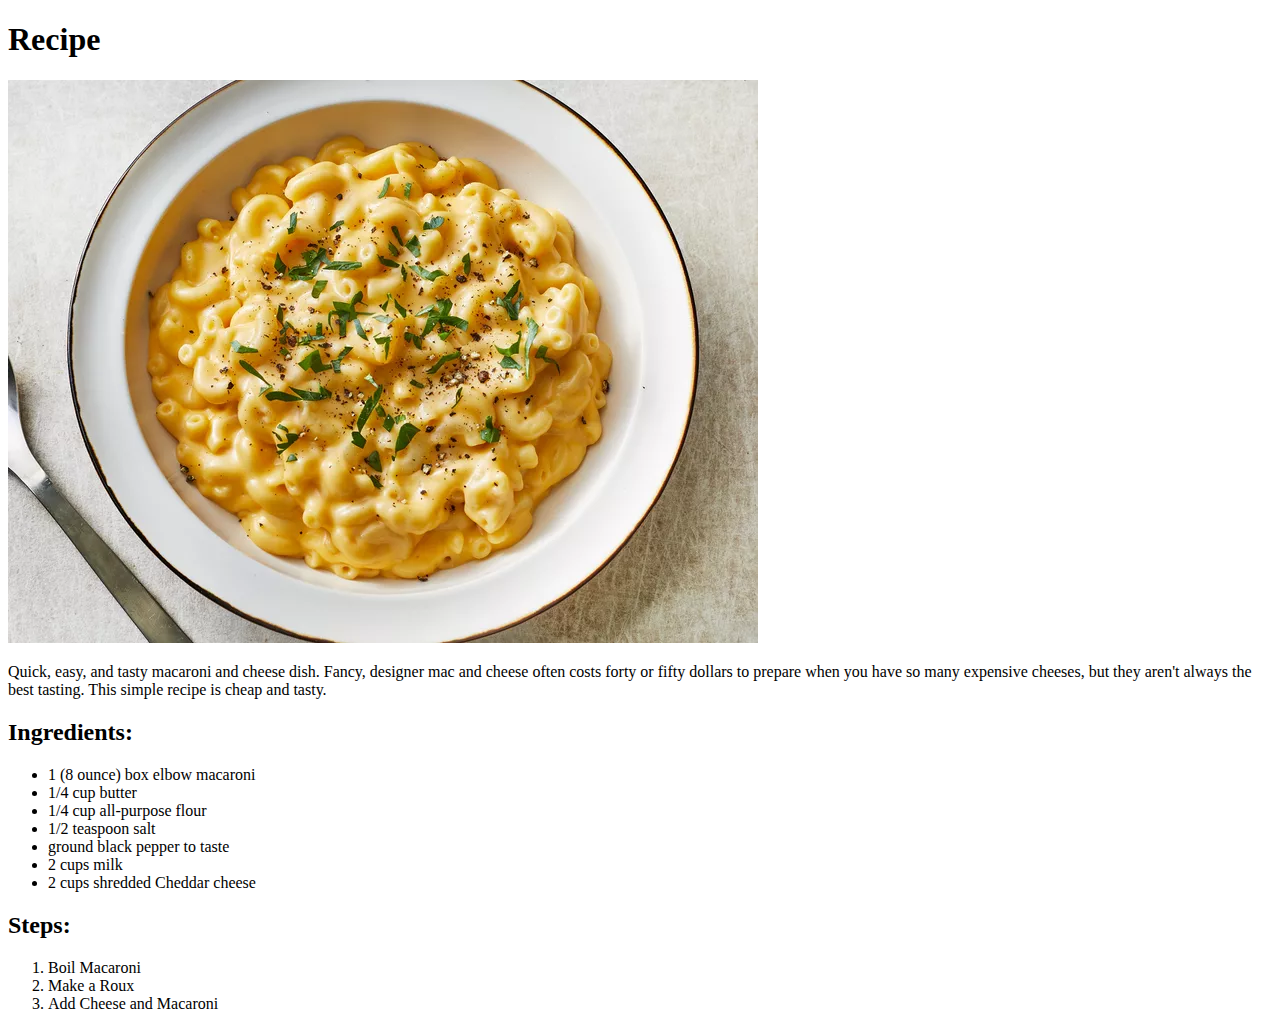
==== recipes/MacAndCheese.html @ 2ec5b38d "Fixed dir naming" ====
<!DOCTYPE html>
<html lang="en">
  <head>
    <meta charset="UTF-8">
    <title>Macaroni and cheese</title>
  </head>

  <body>
    <h1>Recipe</h1>
    <img src="./Macaroni and cheese.jpg" alt="Mac&cheese">
    <p>Quick, easy, and tasty macaroni and cheese dish. Fancy, designer mac and cheese often costs forty or fifty dollars to prepare when you have so many expensive cheeses, but they aren't always the best tasting. This simple recipe is cheap and tasty.</p>
    <h2>Ingredients:</h2>
    <ul>
        <li>1 (8 ounce) box elbow macaroni</li>
        <li>1/4 cup butter</li>
        <li>1/4 cup all-purpose flour</li>
        <li>1/2 teaspoon salt </li>
        <li>ground black pepper to taste</li>
        <li>2 cups milk</li>
        <li>2 cups shredded Cheddar cheese</li>
    </ul>
    <h2>Steps:</h2>
    <ol>
        <li>Boil Macaroni</li>
        <li>Make a Roux</li>
        <li>Add Cheese and Macaroni</li>
    </ol>
  </body>
</html>
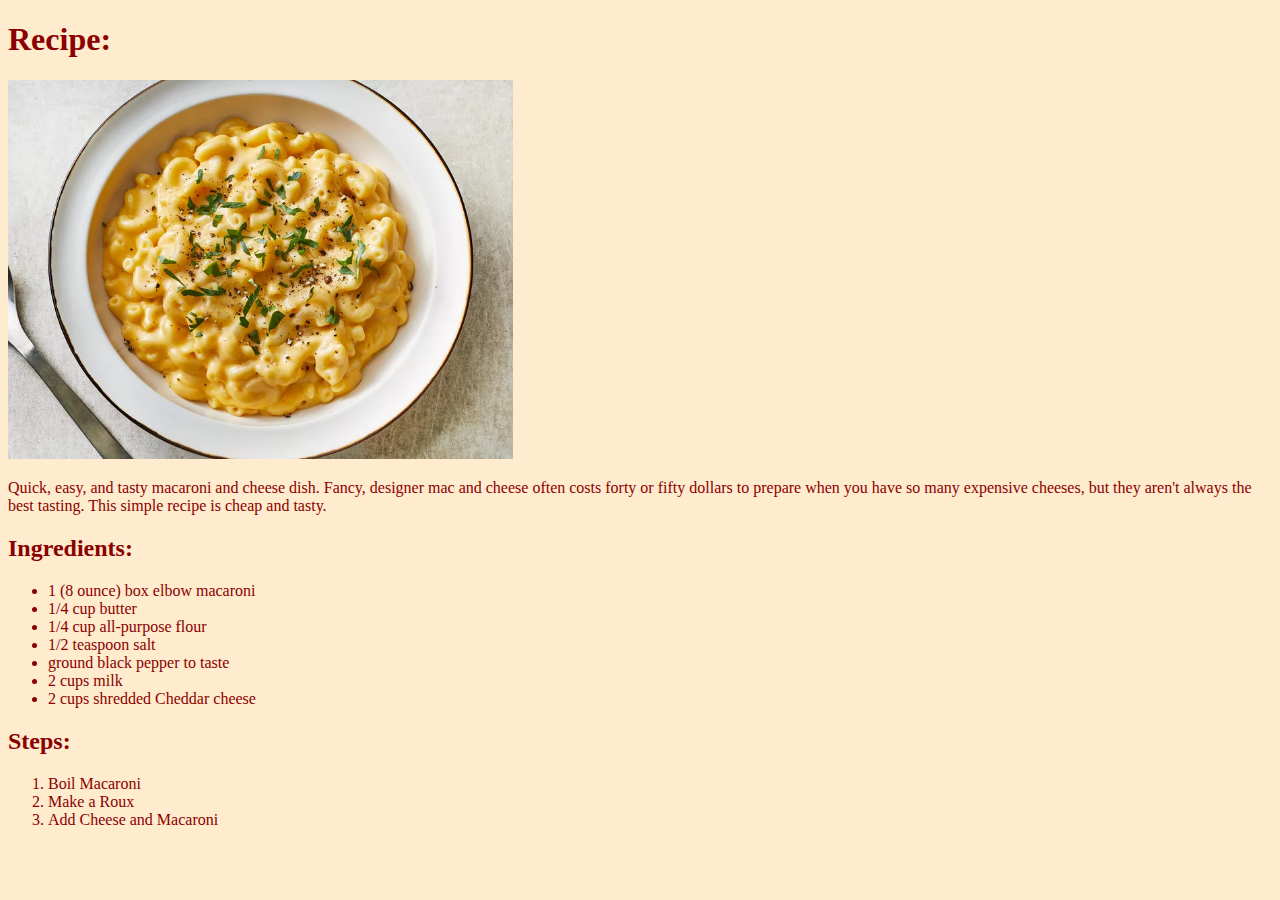
==== commit 1490bd06: "Added style to all pages" ====
--- a/recipes/MacAndCheese.html
+++ b/recipes/MacAndCheese.html
@@ -2,28 +2,35 @@
 <html lang="en">
   <head>
     <meta charset="UTF-8">
+    <meta name="viewport" content="width=device-width, initial-scale=1.0" />
     <title>Macaroni and cheese</title>
+    <link rel="stylesheet" href="../styles.css">
   </head>
 
-  <body>
-    <h1>Recipe</h1>
-    <img src="./Macaroni and cheese.jpg" alt="Mac&cheese">
-    <p>Quick, easy, and tasty macaroni and cheese dish. Fancy, designer mac and cheese often costs forty or fifty dollars to prepare when you have so many expensive cheeses, but they aren't always the best tasting. This simple recipe is cheap and tasty.</p>
-    <h2>Ingredients:</h2>
-    <ul>
-        <li>1 (8 ounce) box elbow macaroni</li>
-        <li>1/4 cup butter</li>
-        <li>1/4 cup all-purpose flour</li>
-        <li>1/2 teaspoon salt </li>
-        <li>ground black pepper to taste</li>
-        <li>2 cups milk</li>
-        <li>2 cups shredded Cheddar cheese</li>
-    </ul>
-    <h2>Steps:</h2>
-    <ol>
-        <li>Boil Macaroni</li>
-        <li>Make a Roux</li>
-        <li>Add Cheese and Macaroni</li>
-    </ol>
+  <body class="mac">
+    <div>
+      <h1 class="mac">Recipe:</h1>
+      <img src="./Macaroni and cheese.jpg" alt="Mac&cheese" id="mac">
+      <p>Quick, easy, and tasty macaroni and cheese dish. Fancy, designer mac and cheese often costs forty or fifty dollars to prepare when you have so many expensive cheeses, but they aren't always the best tasting. This simple recipe is cheap and tasty.</p>
+      <h2>Ingredients:</h2>
+    </div>
+
+    <div>
+      <ul>
+          <li>1 (8 ounce) box elbow macaroni</li>
+          <li>1/4 cup butter</li>
+          <li>1/4 cup all-purpose flour</li>
+          <li>1/2 teaspoon salt </li>
+          <li>ground black pepper to taste</li>
+          <li>2 cups milk</li>
+          <li>2 cups shredded Cheddar cheese</li>
+      </ul>
+      <h2>Steps:</h2>
+      <ol>
+          <li>Boil Macaroni</li>
+          <li>Make a Roux</li>
+          <li>Add Cheese and Macaroni</li>
+      </ol>
+    </div>
   </body>
 </html>--- a/styles.css
+++ b/styles.css
@@ -0,0 +1,25 @@
+/* --------------- main page --------------- */
+* {
+    color: darkred;
+}
+
+body.main, body.mac{
+    background-color: blanchedalmond;
+}
+
+h1.main {
+    text-align: center;
+    font-size: 50px;
+    font-weight: 600;
+}
+
+#links li {
+    text-align: center;
+    font-size: 25px;
+}
+
+img#mac {
+    width: 505px;
+    height: auto;
+    text-align: left;
+}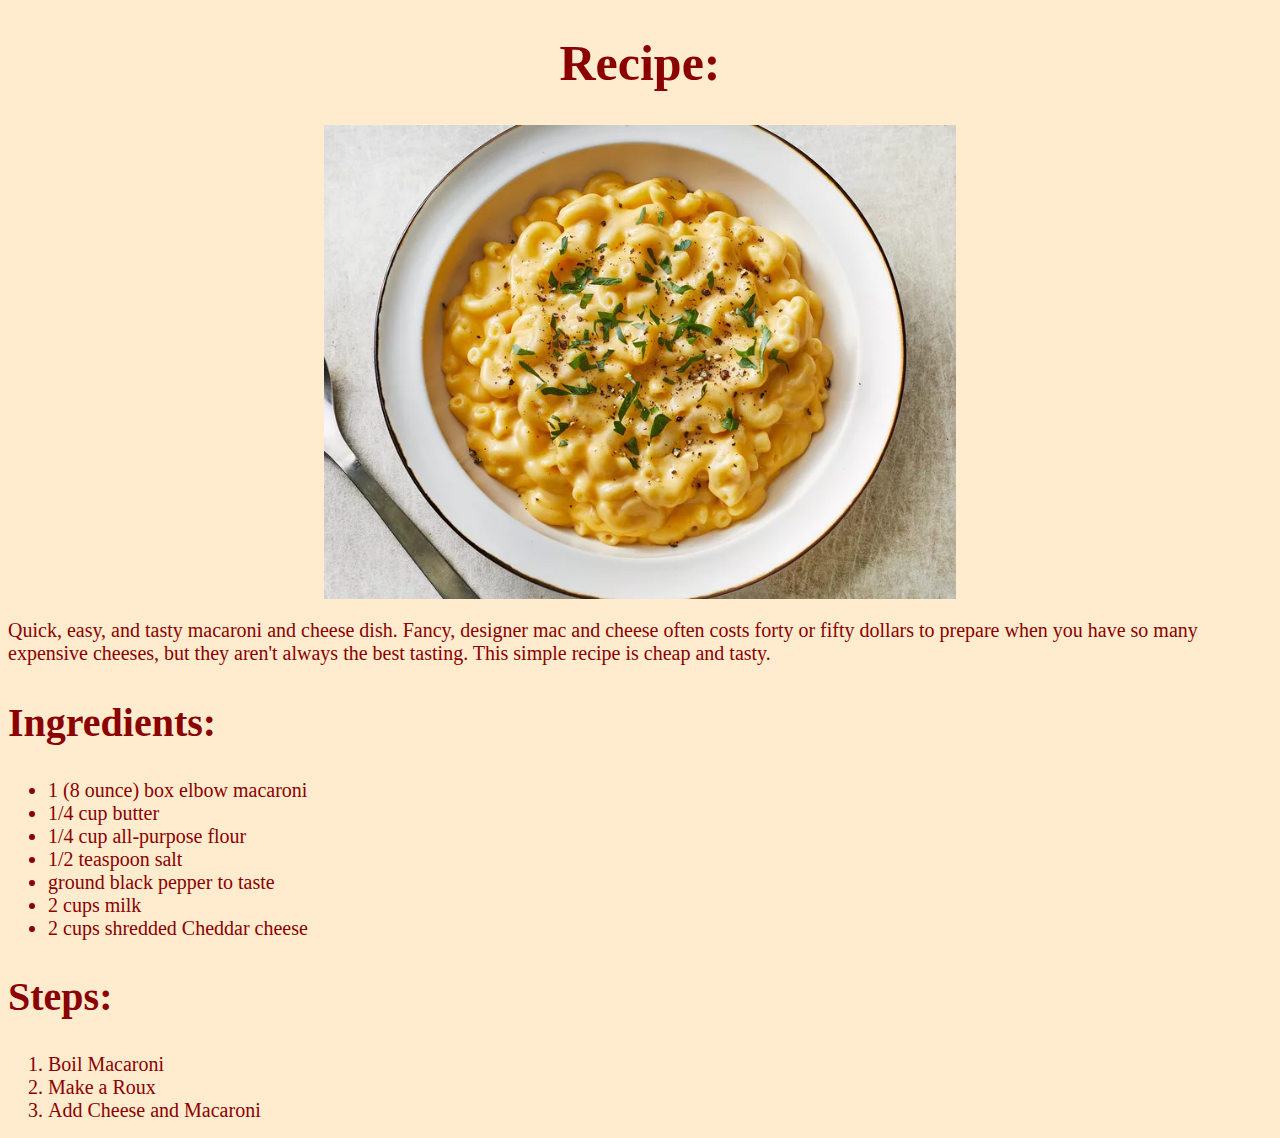
==== commit 13961e94: "Added more styles. Fixed webpages." ====
--- a/recipes/MacAndCheese.html
+++ b/recipes/MacAndCheese.html
@@ -11,12 +11,12 @@
     <div>
       <h1 class="mac">Recipe:</h1>
       <img src="./Macaroni and cheese.jpg" alt="Mac&cheese" id="mac">
-      <p>Quick, easy, and tasty macaroni and cheese dish. Fancy, designer mac and cheese often costs forty or fifty dollars to prepare when you have so many expensive cheeses, but they aren't always the best tasting. This simple recipe is cheap and tasty.</p>
-      <h2>Ingredients:</h2>
+      <p id="mac">Quick, easy, and tasty macaroni and cheese dish. Fancy, designer mac and cheese often costs forty or fifty dollars to prepare when you have so many expensive cheeses, but they aren't always the best tasting. This simple recipe is cheap and tasty.</p>
     </div>
 
     <div>
-      <ul>
+      <h2 class="mac">Ingredients:</h2>
+      <ul class="mac">
           <li>1 (8 ounce) box elbow macaroni</li>
           <li>1/4 cup butter</li>
           <li>1/4 cup all-purpose flour</li>
@@ -25,8 +25,9 @@
           <li>2 cups milk</li>
           <li>2 cups shredded Cheddar cheese</li>
       </ul>
-      <h2>Steps:</h2>
-      <ol>
+
+      <h2 class="mac">Steps:</h2>
+      <ol class="mac">
           <li>Boil Macaroni</li>
           <li>Make a Roux</li>
           <li>Add Cheese and Macaroni</li>
--- a/styles.css
+++ b/styles.css
@@ -1,16 +1,5 @@
-/* --------------- main page --------------- */
 * {
     color: darkred;
-}
-
-body.main, body.mac{
-    background-color: blanchedalmond;
-}
-
-h1.main {
-    text-align: center;
-    font-size: 50px;
-    font-weight: 600;
 }
 
 #links li {
@@ -18,8 +7,45 @@
     font-size: 25px;
 }
 
-img#mac {
-    width: 505px;
+body.main, body.mac, body.meatloaf, body.pizza {
+    background-color: blanchedalmond;
+}
+
+h1.main, div h1.mac, div h1.pizza, div h1.meatloaf {
+    text-align: center;
+    font-size: 50px;
+    font-weight: 600;
+}
+
+div h2.pizza, div h2.mac, div h2.meatloaf {
+    font-size: 40px;
+}
+
+
+/* ------------ IMAGES ------------ */
+img#mac, img#meatloaf {
+    width: 50%;
     height: auto;
-    text-align: left;
+    align-items: center;
+    margin-left: auto;
+    margin-right: auto;
+    display: block;
+}
+
+img#pizza {
+    width: 50%;
+    margin-left: auto;
+    margin-right: auto;
+    align-items: center;
+    display: block;
+}
+/* ------------ IMAGES ------------ */
+
+
+p#pizza, p#mac, p#meatloaf {
+    font-size: 20px;
+}
+
+div .pizza li, div .mac li, div .meatloaf li{
+    font-size: 20px;
 }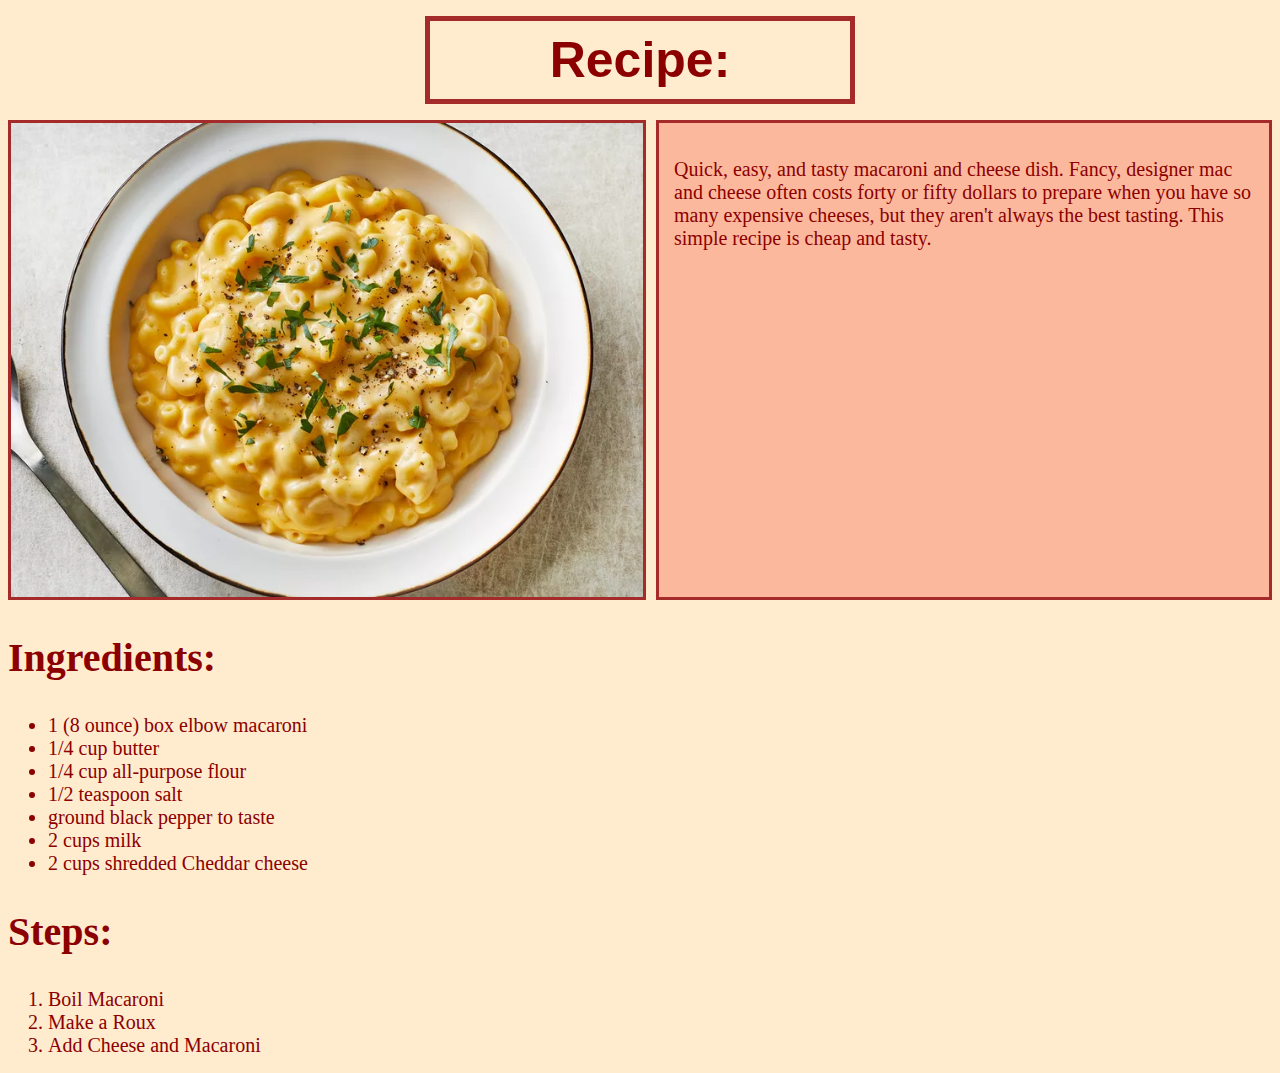
==== commit c51c21b3: "Added flexbox for rest of webpages" ====
--- a/recipes/MacAndCheese.html
+++ b/recipes/MacAndCheese.html
@@ -1,37 +1,44 @@
 <!DOCTYPE html>
 <html lang="en">
   <head>
-    <meta charset="UTF-8">
+    <meta charset="UTF-8" />
     <meta name="viewport" content="width=device-width, initial-scale=1.0" />
     <title>Macaroni and cheese</title>
-    <link rel="stylesheet" href="../styles.css">
+    <link rel="stylesheet" href="../styles.css" />
   </head>
 
   <body class="mac">
-    <div>
-      <h1 class="mac">Recipe:</h1>
-      <img src="./Macaroni and cheese.jpg" alt="Mac&cheese" id="mac">
-      <p id="mac">Quick, easy, and tasty macaroni and cheese dish. Fancy, designer mac and cheese often costs forty or fifty dollars to prepare when you have so many expensive cheeses, but they aren't always the best tasting. This simple recipe is cheap and tasty.</p>
+    <h1 class="mac">Recipe:</h1>
+    <div class="container1">
+      <img src="./Macaroni and cheese.jpg" alt="Mac&cheese" id="mac" />
+      <div class="textcontainer">
+        <p id="mac">
+          Quick, easy, and tasty macaroni and cheese dish. Fancy, designer mac
+          and cheese often costs forty or fifty dollars to prepare when you have
+          so many expensive cheeses, but they aren't always the best tasting.
+          This simple recipe is cheap and tasty.
+        </p>
+      </div>
     </div>
 
     <div>
       <h2 class="mac">Ingredients:</h2>
       <ul class="mac">
-          <li>1 (8 ounce) box elbow macaroni</li>
-          <li>1/4 cup butter</li>
-          <li>1/4 cup all-purpose flour</li>
-          <li>1/2 teaspoon salt </li>
-          <li>ground black pepper to taste</li>
-          <li>2 cups milk</li>
-          <li>2 cups shredded Cheddar cheese</li>
+        <li>1 (8 ounce) box elbow macaroni</li>
+        <li>1/4 cup butter</li>
+        <li>1/4 cup all-purpose flour</li>
+        <li>1/2 teaspoon salt</li>
+        <li>ground black pepper to taste</li>
+        <li>2 cups milk</li>
+        <li>2 cups shredded Cheddar cheese</li>
       </ul>
 
       <h2 class="mac">Steps:</h2>
       <ol class="mac">
-          <li>Boil Macaroni</li>
-          <li>Make a Roux</li>
-          <li>Add Cheese and Macaroni</li>
+        <li>Boil Macaroni</li>
+        <li>Make a Roux</li>
+        <li>Add Cheese and Macaroni</li>
       </ol>
     </div>
   </body>
-</html>+</html>
--- a/styles.css
+++ b/styles.css
@@ -3,18 +3,25 @@
 }
 
 #links li {
-    text-align: center;
     font-size: 25px;
+    list-style: none;
 }
 
 body.main, body.mac, body.meatloaf, body.pizza {
     background-color: blanchedalmond;
+    margin: 8px;
 }
 
-h1.main, div h1.mac, div h1.pizza, div h1.meatloaf {
+h1.main, body h1.mac, body h1.pizza, body h1.meatloaf {
     text-align: center;
+    display: block;
     font-size: 50px;
     font-weight: 600;
+    margin: 16px auto;
+    padding: 10px;
+    border: 5px solid brown;
+    width: 400px;
+    font-family:'Franklin Gothic Medium', 'Arial Narrow', Arial, sans-serif;
 }
 
 div h2.pizza, div h2.mac, div h2.meatloaf {
@@ -23,21 +30,11 @@
 
 
 /* ------------ IMAGES ------------ */
-img#mac, img#meatloaf {
+
+img#pizza, img#mac, img#meatloaf{
     width: 50%;
     height: auto;
-    align-items: center;
-    margin-left: auto;
-    margin-right: auto;
-    display: block;
-}
-
-img#pizza {
-    width: 50%;
-    margin-left: auto;
-    margin-right: auto;
-    align-items: center;
-    display: block;
+    border: 3px solid brown;
 }
 /* ------------ IMAGES ------------ */
 
@@ -48,4 +45,36 @@
 
 div .pizza li, div .mac li, div .meatloaf li{
     font-size: 20px;
+}
+
+div.main#links {
+    width: 500px;
+    margin: 20px auto;
+    padding: 40px;
+}
+
+div.main #link1, div.main #link2, div.main #link3{
+    padding: 10px;
+    display: block;
+    margin: 0 auto;
+    text-align: center;
+    margin-bottom: 20px;
+    margin-right: 45px;
+    background-color: rgb(252, 184, 157);
+}
+
+div.container1 {
+    display: flex;
+    justify-content: space-between;
+    gap: 10px;
+}
+
+.pizza div.textcontainer, .meatloaf div.textcontainer, .mac div.textcontainer {
+    display: flex;
+    flex-direction: column;
+    border: 3px solid brown;
+    padding: 15px;
+    background-color: rgb(252, 184, 157);
+    align-items: space-around;
+    flex-basis: auto;
 }